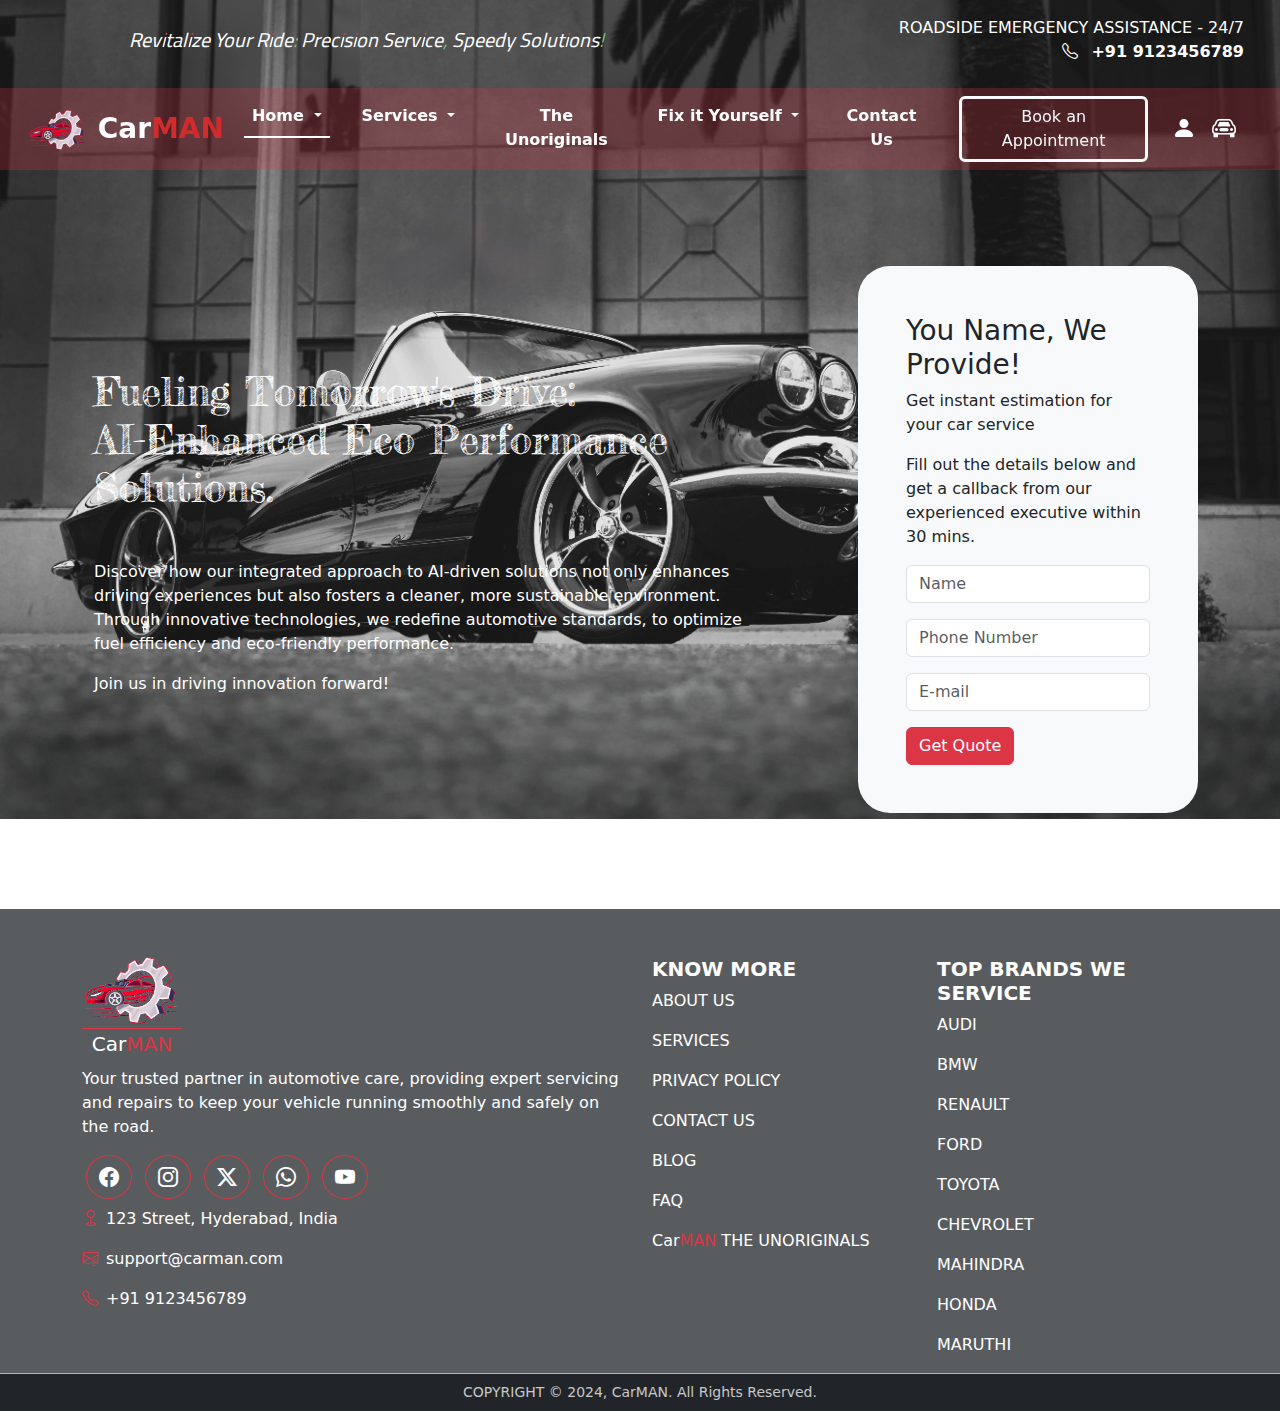
==== index.html @ 7e958ff5 "first commit" ====
<!doctype html>
<html lang="en">
  <head>
    <meta charset="utf-8">
    <meta name="description" content="Home Page for Car Repair and Maintainance Website">
    <meta name="author" content="Maleeha Fatima">
    <meta name="viewport" content="width=device-width, initial-scale=1">
    <title>CarMAN-Home</title>
    <!-- Icon -->
     <link rel="shortcut icon" href="./Asserts/Images/icon.png" type="image/x-icon">

    <!-- External CSS -->
     <link rel="stylesheet" href="style.css">

    <!-- Animation - AoS - CSS -->
    <link href="https://unpkg.com/aos@2.3.1/dist/aos.css" rel="stylesheet">

    <!-- Bootstrap Icon CDN -->
    <link rel="stylesheet" href="https://cdn.jsdelivr.net/npm/bootstrap-icons@1.11.3/font/bootstrap-icons.min.css">

    <!-- Bootstrap CDN -->
    <link href="https://cdn.jsdelivr.net/npm/bootstrap@5.3.3/dist/css/bootstrap.min.css" rel="stylesheet" integrity="sha384-QWTKZyjpPEjISv5WaRU9OFeRpok6YctnYmDr5pNlyT2bRjXh0JMhjY6hW+ALEwIH" crossorigin="anonymous">
  </head>
  <body class="Homepage-body">
    <!-- NavBar Start -->
     <!-- Nav-bar Top Start -->
     <nav class="navigation-top-bar navbar navbar-expand-lg bg-transparent">
      <div class="container-fluid align-items-center justify-content-end text-end">
        <h5 class="text-white ms-4">Revitalize Your Ride: Precision Service, Speedy Solutions!</h5>
      </div>
      <div class="container-fluid mx-4 mt-2 text-white text-uppercase d-flex flex-column align-items-end text-end">
        <p class="p-0">Roadside Emergency Assistance - 24/7<br>
        <span class="fw-bold"><i class="bi bi-telephone pe-2"></i> +91 9123456789</span></p>
      </div>
    </nav>
     <!-- Nav-bar Top End -->
    <!-- Nav-bar Links Start -->
    <nav class="navigation-bar navbar navbar-expand-lg sticky-top bg-danger bg-opacity-25">
      <div class="container-fluid text-center mx-3">
        <a class="navbar-brand text-white fw-bold fs-3" href="./index.html">
          <img src="./Asserts/Images/logo.png" alt="Logo" width="60" class="d-inline-block">
          Car<span style="color: rgb(210, 43, 43);">MAN</span>
        </a>
        <button class="navbar-toggler bg-dark-subtle" type="button" data-bs-toggle="collapse" data-bs-target="#navbarSupportedContent" aria-controls="navbarSupportedContent" aria-expanded="false" aria-label="Toggle navigation">
          <span class="navbar-toggler-icon"></span>
        </button>
        <div class="collapse navbar-collapse" id="navbarSupportedContent">
          <ul class="navbar-nav mx-auto mb-2 mb-lg-0 fw-bold nav-underline">
            <li class="nav-item dropdown mx-1">
              <a class="nav-link dropdown-toggle text-white active" href="index.html" aria-current="page" role="button" data-bs-toggle="dropdown" aria-expanded="false">
                Home
              </a>
              <ul class="dropdown-menu">
                <li><a class="dropdown-item" href="./index.html">Visit our Homepage</a></li>
                <li><a class="dropdown-item" href="#our-story">Our Story</a></li>
                <li><a class="dropdown-item" href="#services">What do we provide?</a></li>
                <li><a class="dropdown-item" href="#track">Track</a></li>
                <li><a class="dropdown-item" href="#highlights">Our Highlights</a></li>
                <li><a class="dropdown-item" href="#subscriptions">Subscriptions</a></li>
                <li><hr class="dropdown-divider"></li>
                <li><a class="dropdown-item" href="./contact.html#contact-connect-cards">Connect with a Click</a></li>
              </ul>
            </li>
            <li class="nav-item dropdown mx-1">
              <a class="nav-link dropdown-toggle text-white" href="./services.html" role="button" data-bs-toggle="dropdown" aria-expanded="false">
                Services
              </a>
              <ul class="dropdown-menu">
                <li><a class="dropdown-item" href="#service1">Service1</a></li>
                <li><a class="dropdown-item" href="#service2">Service2</a></li>
                <li><a class="dropdown-item" href="#service3">Service3</a></li>
                <li><hr class="dropdown-divider"></li>
                <li><a class="dropdown-item" href="./services.html#service3">Improve Car Performance</a></li>
              </ul>
            </li>
            <li class="nav-item mx-1">
              <a class="nav-link text-white" href="./used-cars.html">The Unoriginals</a>
            </li>
            <li class="nav-item dropdown mx-1">
              <a class="nav-link dropdown-toggle text-white" role="button" data-bs-toggle="dropdown" aria-expanded="false">
                Fix it Yourself
              </a>
              <ul class="dropdown-menu">
                <li><a class="dropdown-item" href="./troubleshoot.html">Troubleshooting Guide</a></li>
                <li><a class="dropdown-item" href="./blog.html">Blog</a></li>
              </ul>
            </li>
            <li class="nav-item mx-1">
              <a class="nav-link text-white" href="./contact.html">Contact Us</a>
            </li>
          </ul>
          <div class="nav-bar-end d-flex align-items-center">
            <a class="btn btn-outline-light border-3 border-light mx-4" href="./book-appointment.html">Book an Appointment</a>
            <a class="nav-sign-in nav-link text-white me-3 fs-4" href="./sign-in.html">
              <i class="bi bi-person-fill"></i>
            </a>
            <a class="nav-cart nav-link text-white me-3 fs-4" href="./cart.html">
              <i class="bi bi-car-front"></i>
            </a>
          </div>
        </div>
      </div>
    </nav>
    <!-- Nav-bar Links End -->
    <!-- NavBar End -->

    <!-- Info Start -->
     <section class="home-banner container my-5 py-5" id="home-info-section">
      <div class="row align-items-center g-5">
        <div class="col-12 col-sm-12 col-md-8 col-lg-8">
          <div class="container text-white pe-5 me-5">
            <h1 class="text-white mb-5">Fueling Tomorrow's Drive: <br>AI-Enhanced Eco Performance Solutions.</h1>
            <p>Discover how our integrated approach to AI-driven solutions not only enhances driving experiences but also fosters a cleaner, more sustainable environment. 
              Through innovative technologies, we redefine automotive standards, to optimize fuel efficiency and eco-friendly performance.</p>
            <p>Join us in driving innovation forward!</p>
          </div>
        </div>
        <div class="col-12 col-sm-12 col-md-4 col-lg-4">
          <div class="container bg-light rounded-5 p-5">
            <h3>You Name, We Provide!</h3>
            <p>Get instant estimation for your car service</p>
            <p>Fill out the details below and get a callback from our experienced executive within 30 mins.</p>
            <form class="row g-3">
              <div class="col-12">
                <input type="text" class="form-control" id="inputName" placeholder="Name">
              </div>
              <div class="col-12">
                <input type="tel" class="form-control" id="inputPhone" placeholder="Phone Number">
              </div>
              <div class="col-12">
                <input type="email" class="form-control" id="inputEmail" placeholder="E-mail">
              </div>
              <div class="col-12">
                <button type="submit" class="btn btn-danger">Get Quote</button>
              </div>
            </form>
          </div>
        </div>
      </div>
     </section>
    <!-- Info End -->

    <!-- Our Story Start -->
     <section class="container" id="our-story">
      
     </section>
    <!-- Our Story End -->

    <!-- What we provide Start -->
     <section id="services"></section>
    <!-- What we provide End -->

    <!-- Offers/Subscriptions Start -->
     <section id="subscriptions"></section>
    <!-- Offers/Subscriptions End -->

    <!-- Track Start -->
     <section id="track"></section>
    <!-- Track End -->

    <!-- Highlights Start -->
     <section id="highlights"></section>
    <!-- Highlights End -->

    <!-- Footer Start -->
     <footer class="footer-section container-fluid bg-dark bg-opacity-75 pt-5 mt-3">
      <div class="container">
        <div class="row">
          <div class="footer-info col-12 col-sm-12 col-md-6 col-lg-6 text-white">
            <div class="d-inline-block">
              <img src="./Asserts/Images/logo.png" alt="Logo" class="img-fluid pb-1 border-bottom border-danger" width="100">
              <p class="fs-5 mb-2 text-center">Car<span class="text-danger">MAN</span></p>
            </div>
            <p>Your trusted partner in automotive care, providing expert servicing and repairs to keep your vehicle running smoothly and safely on the road.</p>
            <div class="footer-social-media my-2">
              <button type="button" class="btn btn-outline-danger fs-5 rounded-circle text-white mx-1">
                <i class="bi bi-facebook"></i>
              </button>
              <button type="button" class="btn btn-outline-danger fs-5 rounded-circle text-white mx-1">
                <i class="bi bi-instagram"></i>
              </button>
              <button type="button" class="btn btn-outline-danger fs-5 rounded-circle text-white mx-1">
                <i class="bi bi-twitter-x"></i>
              </button>
              <button type="button" class="btn btn-outline-danger fs-5 rounded-circle text-white mx-1">
                <i class="bi bi-whatsapp"></i>
              </button>
              <button type="button" class="btn btn-outline-danger fs-5 rounded-circle text-white mx-1">
                <i class="bi bi-youtube"></i>
              </button>
            </div>
            <p class="text-white"><i class="bi bi-geo pe-2 text-danger"></i>123 Street, Hyderabad, India</p>
            <p><a href="" class="text-white link-underline-danger link-underline-opacity-0 link-offset-3-hover link-underline-opacity-75-hover"><i class="bi bi-envelope-at pe-2 text-danger"></i>support@carman.com</a></p>
            <p><a href="" class="text-white link-underline-danger link-underline-opacity-0 link-offset-3-hover link-underline-opacity-75-hover"><i class="bi bi-telephone pe-2 text-danger"></i>+91 9123456789</a></p>
          </div>
          <div class="footer-links col-12 col-sm-12 col-md-3 col-lg-3 text-white">
            <h5 class="fw-bold">KNOW MORE</h5>
            <p>
              <a href="" class="text-white link-danger link-underline-opacity-0 link-offset-3-hover link-underline-opacity-100-hover text-uppercase">About us</a>
            </p>
            <p>
              <a href="" class="text-white link-danger link-underline-opacity-0 link-offset-3-hover link-underline-opacity-100-hover text-uppercase">Services</a>
            </p>
            <p>
              <a href="" class="text-white link-danger link-underline-opacity-0 link-offset-3-hover link-underline-opacity-100-hover text-uppercase">Privacy policy</a>
            </p>
            <p>
              <a href="" class="text-white link-danger link-underline-opacity-0 link-offset-3-hover link-underline-opacity-100-hover text-uppercase">contact us</a>
            </p>
            <p>
              <a href="" class="text-white link-danger link-underline-opacity-0 link-offset-3-hover link-underline-opacity-100-hover text-uppercase">Blog</a>
            </p>
            <p>
              <a href="" class="text-white link-danger link-underline-opacity-0 link-offset-3-hover link-underline-opacity-100-hover text-uppercase">FAQ</a>
            </p>
            <p>
              <a href="" class="text-white link-danger link-underline-opacity-0 link-offset-3-hover link-underline-opacity-100-hover">Car<span class="text-danger">MAN</span> THE UNORIGINALS</a>
            </p>
          </div>
          <div class="footer-brands col-12 col-sm-12 col-md-3 col-lg-3 text-white">
            <h5 class="fw-bold">TOP BRANDS WE SERVICE</h5>
            <p>AUDI</p>
            <p>BMW</p>
            <p>RENAULT</p>
            <p>FORD</p>
            <p>TOYOTA</p>
            <p>CHEVROLET</p>
            <p>MAHINDRA</p>
            <p>HONDA</p>
            <p>MARUTHI</p>
          </div>
      </div>
      </div>
      <div class="row text-white text-center text-opacity-75 bg-dark bg-dark py-2 border-top border-dark-subtle">
        <small>COPYRIGHT &copy; 2024, CarMAN. All Rights Reserved.</small>
      </div>
     </footer>
    <!-- Footer End -->



    <!-- AoS JS -->
    <script src="https://unpkg.com/aos@2.3.1/dist/aos.js"></script>
    <script>
        AOS.init();
    </script>

    <!-- Bootstrap JS -->
    <script src="https://cdn.jsdelivr.net/npm/bootstrap@5.3.3/dist/js/bootstrap.bundle.min.js" integrity="sha384-YvpcrYf0tY3lHB60NNkmXc5s9fDVZLESaAA55NDzOxhy9GkcIdslK1eN7N6jIeHz" crossorigin="anonymous"></script>
  </body>
</html>
---- style.css ----
@import url('https://fonts.googleapis.com/css2?family=Cairo+Play:wght@200..1000&family=Satisfy&display=swap');
@import url('https://fonts.googleapis.com/css2?family=Fredericka+the+Great&display=swap');


*{
    margin: 0;
    padding: 0;
    box-sizing: border-box;
}

/* --------------------------------------------------------------------------------- */
/* Home(Index) Page Styles Starts Here */
/* Background Image Start */
.Homepage-body{
    background-image: url("./Asserts/Images/Home-bg-img-lg.jpg");
    background-size: 100vw;
    background-repeat: no-repeat;
    background-attachment: fixed;
}

@media screen and (max-width: 576px) {
    .Homepage-body{
        background-image: url("./Asserts/Images/Home-bg-img-sm.jpg");
        background-size: 100vh;
        background-repeat: no-repeat;
        background-attachment: fixed;
    }
}

@media screen and (min-width: 576px) and (max-width: 1200px) {
    .Homepage-body{
        background-size: 100vh;
        background-repeat: no-repeat;
        background-attachment: fixed;
    }
}
/* Background Image End */

/* Banner Start */
.home-banner h1{
    font-family: "Fredericka the Great", serif;
    font-weight: 400;
    font-style: normal;
}
/* Banner End */
/* Home(Index) Page Styles Ends Here */
/* --------------------------------------------------------------------------------- */





/* --------------------------------------------------------------------------------- */
/* Contact-Page Styles Starts Here */
/* .Contact-body{
    background-image: url("./Asserts/Images/contact-page-banner-lg.jpg");
    background-size: 100vw;
    background-repeat: no-repeat;
    background-attachment: fixed;
}
@media screen and (max-width: 1200px) {
    .Contact-body{
        background-image: url("./Asserts/Images/contact-page-banner-sm.jpg");
        background-size: 100vw;
        background-repeat: no-repeat;
        background-attachment: fixed;
    }
} */


.contact-banner>h3{
    font-family: "Fredericka the Great", serif;
    font-weight: 400;
    font-style: normal;
}
@media screen and (max-width: 768px){
    .contact-banner>img{
        height: 30vh;
    }
}
@media screen and (max-width: 768px){
    .map-contactform iframe{
        width: 80vw;
        justify-self: center;
        margin-left: 5vw;
    }
}
@media screen and (min-width: 769px) and (max-width: 1200px){
    .map-contactform iframe{
        width: 40vw;
    }
}

.contact-info-card .card-hover-text{
    display:none;
}
.contact-info-card .card:hover h1{
    display:none;
}
.contact-info-card .card:hover .card-hover-text{
    display:block;
}
.contact-info-card .card{
    border: none;
}
.contact-info-card .card:hover{
    border-bottom: 2px orangered solid;
    border-bottom-left-radius: 5px;
    border-bottom-right-radius: 5px;
}
@media screen and (max-width: 1200px){
    .contact-info-card .card-hover-text{
        display:block;
    }

    .contact-info-card .card{
        border-bottom: 2px orangered solid;
        border-bottom-left-radius: 5px;
        border-bottom-right-radius: 5px;
        margin-bottom: 20px;
    }
}

/* Contact-Page Styles Ends Here */
/* --------------------------------------------------------------------------------- */





/* --------------------------------------------------------------------------------- */
/* Common Styles - Start */
/* Nav-Bar Styles Start */
.navigation-top-bar h5{
    font-family: "Cairo Play", sans-serif;
    font-optical-sizing: auto;
    font-weight: 400;
    font-style: italic;
}
@media screen and (max-width: 992px) {
    .navigation-bar .nav-bar-end{
        display: flex;
        flex-direction: column;
        align-items: center;
    }
    .navigation-bar .nav-bar-end .bi{
        padding-top: 10px;
        font-size: 30px;
    }
}
/* Nav-Bar Styles End */

/* Footer Styles Start */
@media screen and (max-width: 992px) {
    .footer-section{
        text-align: center;
    }
}
/* Footer Styles End */
/* Common Styles - End */
/* --------------------------------------------------------------------------------- */
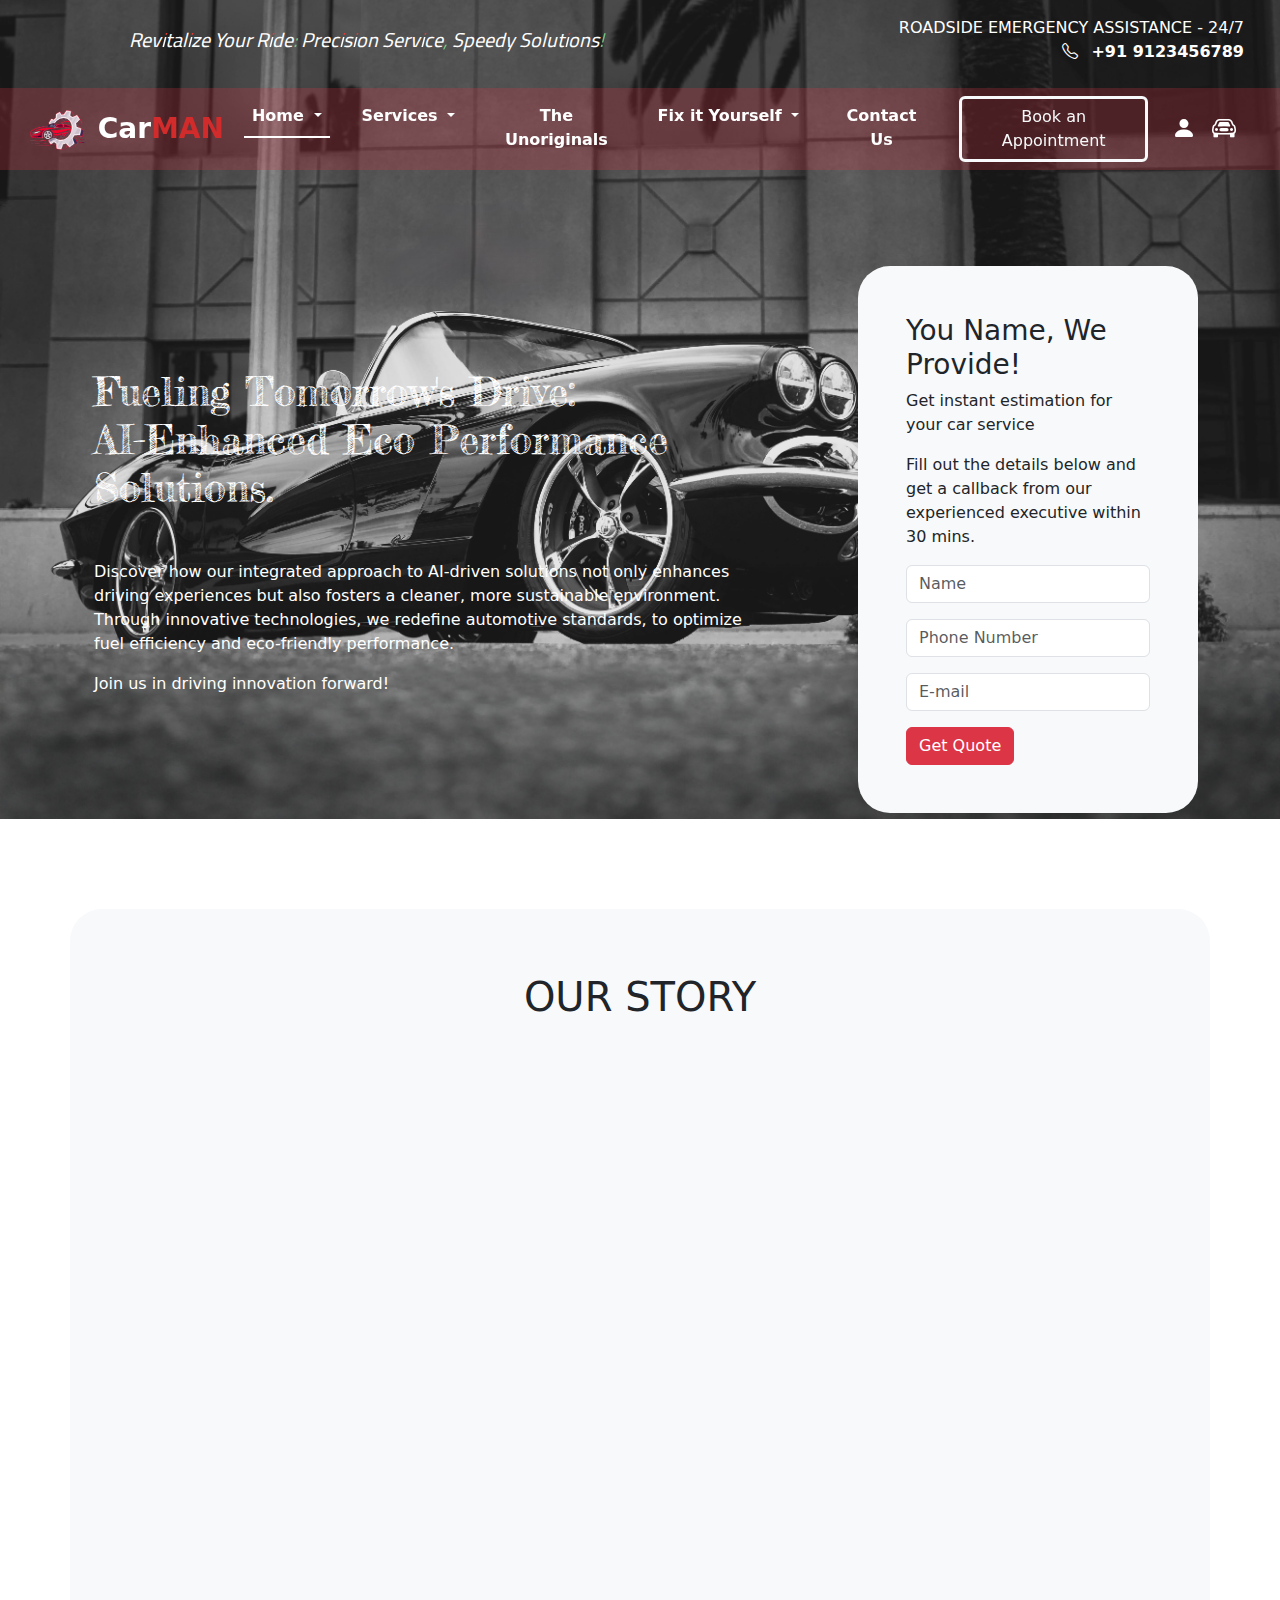
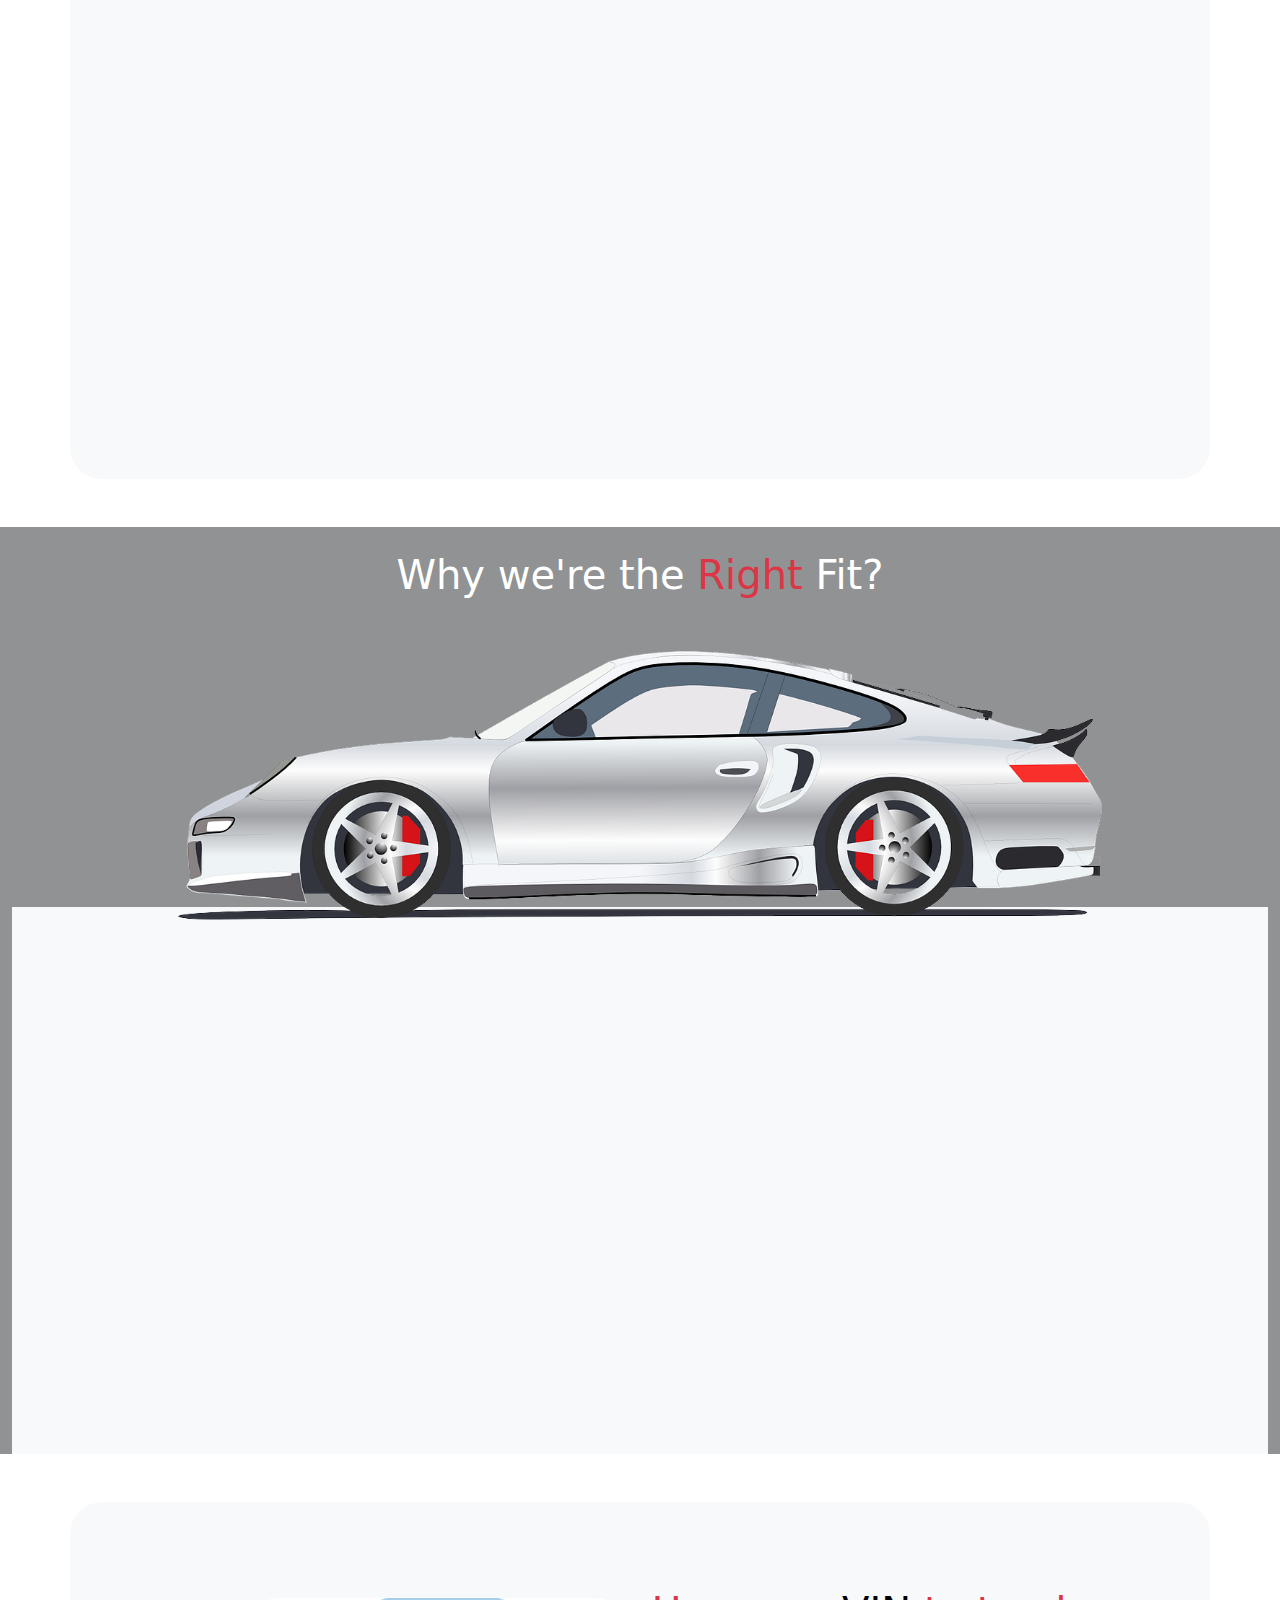
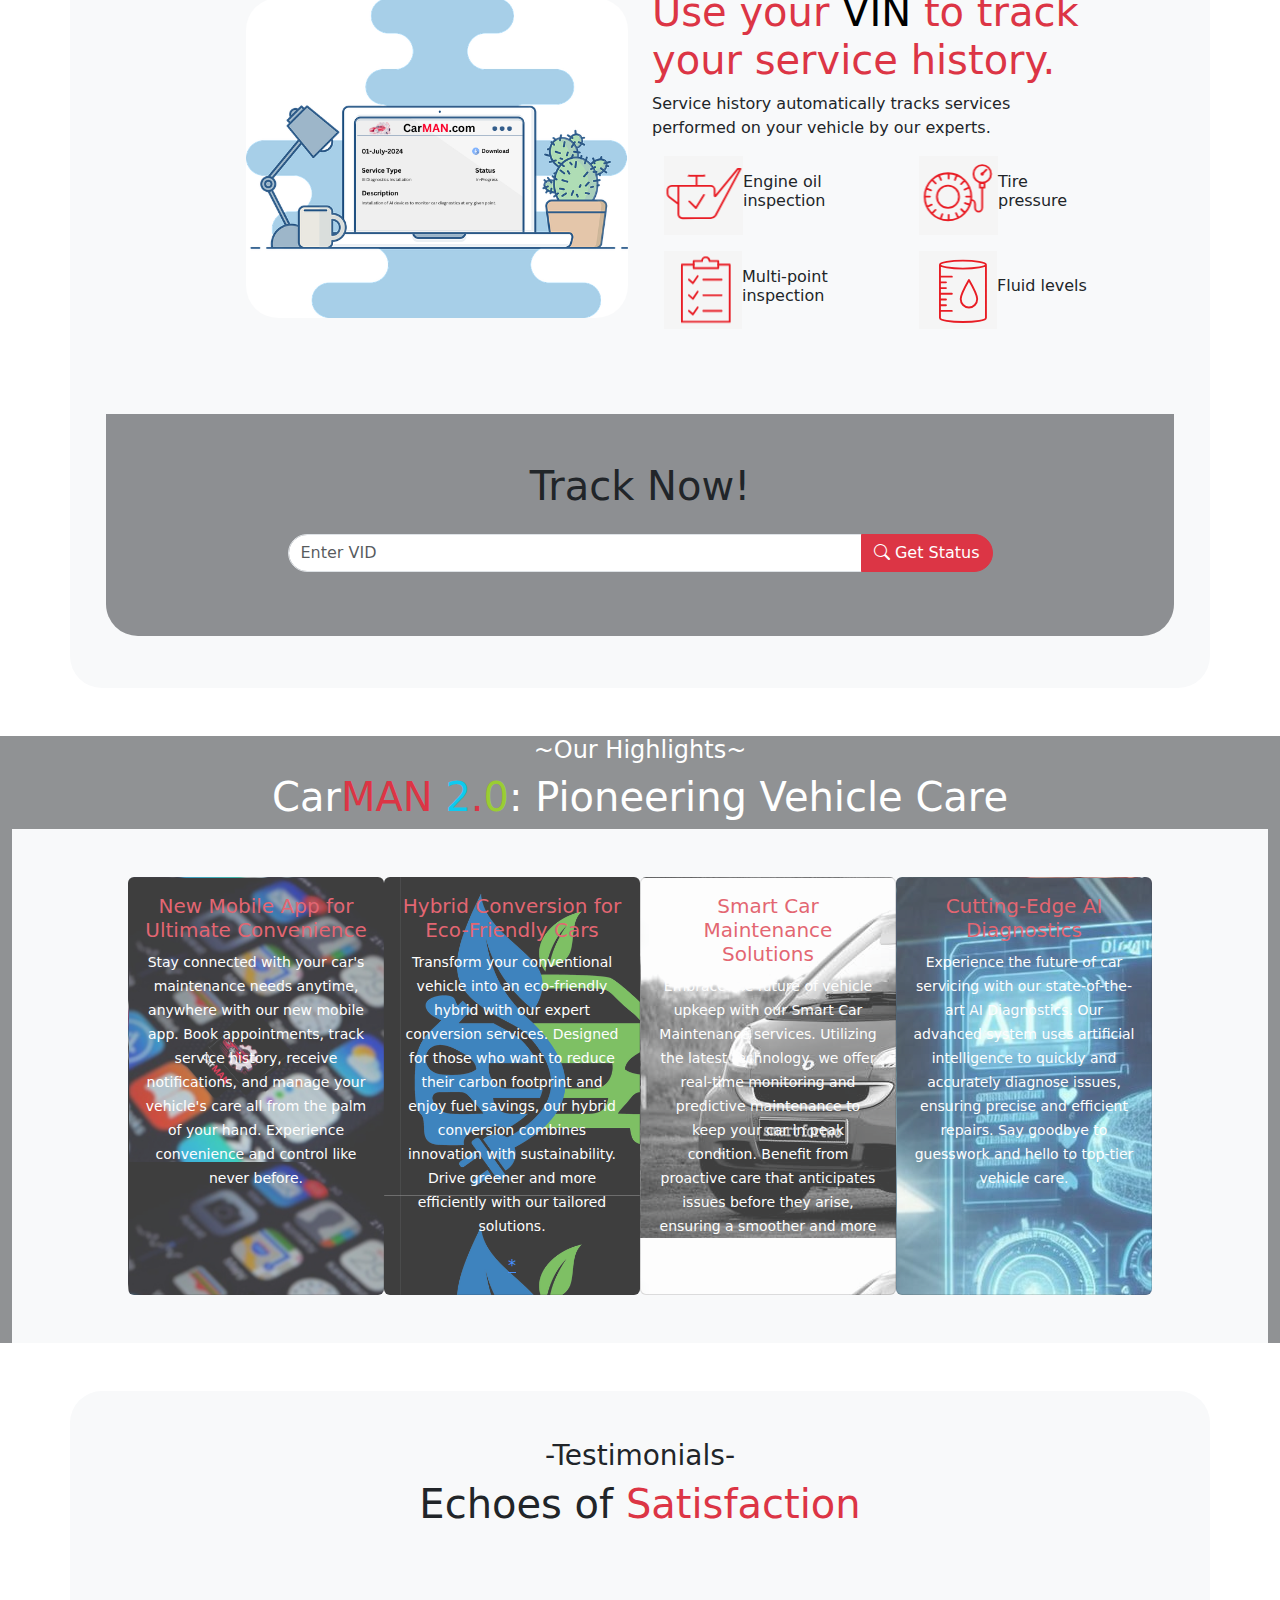
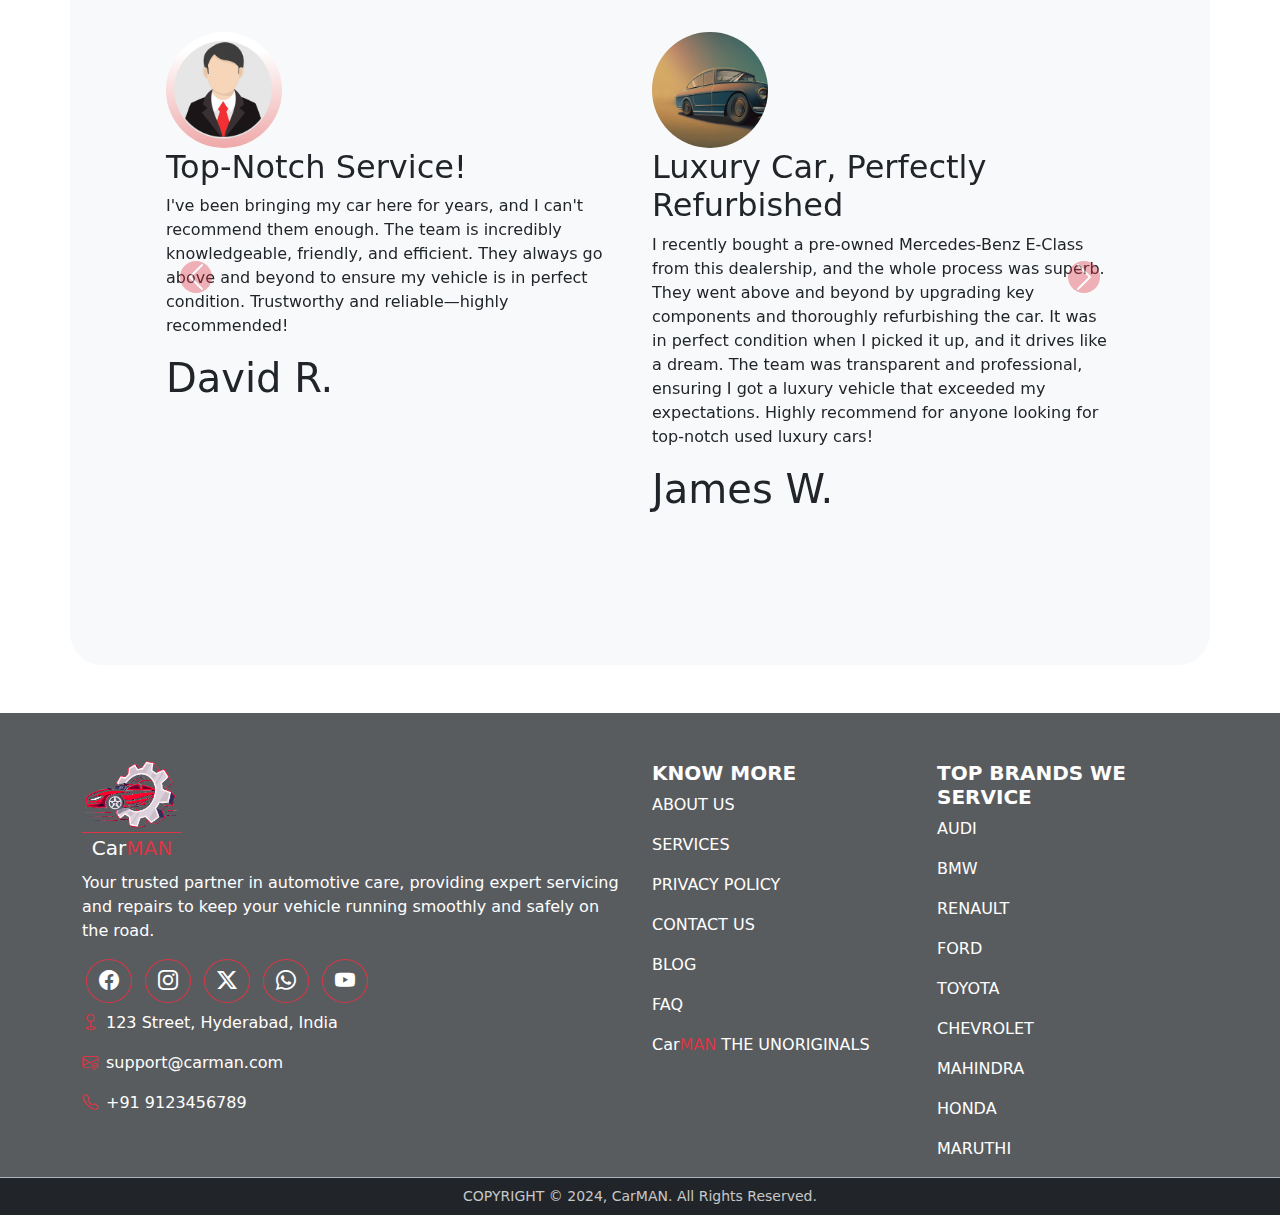
==== commit a0fd2efc: "Update:31-07-2024" ====
--- a/index.html
+++ b/index.html
@@ -34,6 +34,7 @@
       </div>
     </nav>
      <!-- Nav-bar Top End -->
+
     <!-- Nav-bar Links Start -->
     <nav class="navigation-bar navbar navbar-expand-lg sticky-top bg-danger bg-opacity-25">
       <div class="container-fluid text-center mx-3">
@@ -52,11 +53,11 @@
               </a>
               <ul class="dropdown-menu">
                 <li><a class="dropdown-item" href="./index.html">Visit our Homepage</a></li>
-                <li><a class="dropdown-item" href="#our-story">Our Story</a></li>
-                <li><a class="dropdown-item" href="#services">What do we provide?</a></li>
-                <li><a class="dropdown-item" href="#track">Track</a></li>
-                <li><a class="dropdown-item" href="#highlights">Our Highlights</a></li>
-                <li><a class="dropdown-item" href="#subscriptions">Subscriptions</a></li>
+                <li><a class="dropdown-item" href="./index.html#our-story">Our Story</a></li>
+                <li><a class="dropdown-item" href="./index.html#why-choose-us">Why we're the right fit?</a></li>
+                <li><a class="dropdown-item" href="./index.html#track">Track</a></li>
+                <li><a class="dropdown-item" href="./index.html#highlights">Our Highlights</a></li>
+                <li><a class="dropdown-item" href="./index.html#testimonials">Testimonials</a></li>
                 <li><hr class="dropdown-divider"></li>
                 <li><a class="dropdown-item" href="./contact.html#contact-connect-cards">Connect with a Click</a></li>
               </ul>
@@ -66,15 +67,22 @@
                 Services
               </a>
               <ul class="dropdown-menu">
-                <li><a class="dropdown-item" href="#service1">Service1</a></li>
-                <li><a class="dropdown-item" href="#service2">Service2</a></li>
-                <li><a class="dropdown-item" href="#service3">Service3</a></li>
+                <li><a class="dropdown-item" href="./services.html">All Services</a></li>
+                <li><a class="dropdown-item" href="./services.html#services-engine-repairs">Engine Repairs</a></li>
+                <li><a class="dropdown-item" href="./services.html#services-brake">Brake Services</a></li>
+                <li><a class="dropdown-item" href="./services.html#services-tire-rotation">Tire rotation</a></li>
+                <li><a class="dropdown-item" href="./services.html#services-suspension">Suspension Maintenance</a></li>
+                <li><a class="dropdown-item" href="./services.html#services-coolant">Coolant System Services</a></li>
+                <li><a class="dropdown-item" href="./services.html#services-electrical">Electical System Repairs</a></li>
+                <li><a class="dropdown-item" href="./services.html#services-wheel-align">Wheel Alignment</a></li>
+                <li><a class="dropdown-item" href="./services.html#services-battery">Battery Services</a></li>
+                <li><a class="dropdown-item" href="./services.html#services-exhaust">Exhaust System Maintenance</a></li>
                 <li><hr class="dropdown-divider"></li>
-                <li><a class="dropdown-item" href="./services.html#service3">Improve Car Performance</a></li>
+                <li><a class="dropdown-item" href="./services.html#FAQ">Query Hub</a></li>
               </ul>
             </li>
             <li class="nav-item mx-1">
-              <a class="nav-link text-white" href="./used-cars.html">The Unoriginals</a>
+              <a class="nav-link text-white" href="./unoriginals.html">The Unoriginals</a>
             </li>
             <li class="nav-item dropdown mx-1">
               <a class="nav-link dropdown-toggle text-white" role="button" data-bs-toggle="dropdown" aria-expanded="false">
@@ -90,8 +98,8 @@
             </li>
           </ul>
           <div class="nav-bar-end d-flex align-items-center">
-            <a class="btn btn-outline-light border-3 border-light mx-4" href="./book-appointment.html">Book an Appointment</a>
-            <a class="nav-sign-in nav-link text-white me-3 fs-4" href="./sign-in.html">
+            <a class="btn btn-outline-light border-3 border-light mx-4" href="./index.html#exampleModal" data-bs-toggle="modal">Book an Appointment</a>
+            <a class="nav-sign-in nav-link text-white me-3 fs-4" href="./log-in.html">
               <i class="bi bi-person-fill"></i>
             </a>
             <a class="nav-cart nav-link text-white me-3 fs-4" href="./cart.html">
@@ -102,6 +110,37 @@
       </div>
     </nav>
     <!-- Nav-bar Links End -->
+
+    <!-- Book an Appointment Start -->
+     <!-- Modal -->
+      <section class="modal fade" id="exampleModal" tabindex="-1" aria-labelledby="exampleModalLabel" aria-hidden="true">
+        <div class="modal-dialog modal-dialog-centered">
+          <div class="modal-content text-white book-appointment border border-white">
+            <div class="modal-header">
+              <h1 class="modal-title fs-5" id="exampleModalLabel">Request a <span class="text-danger">Callback</span></h1>
+              <button type="button" class="btn-close bg-light rounded-circle" data-bs-dismiss="modal" aria-label="Close"></button>
+            </div>
+            <div class="modal-body">
+              <form class="row g-3">
+                <div class="col-md-12">
+                  <input type="text" class="form-control" id="inputName" placeholder="Name">
+                </div>
+                <div class="col-md-12">
+                  <input type="text" class="form-control" id="inputVehicleDetails" placeholder="Vehicle Details">
+                </div>
+                <div class="col-12">
+                  <input type="tel" class="form-control" id="inputPhone" placeholder="Phone Number">
+                </div>
+              </form>
+            </div>
+            <div class="modal-footer">
+              <button type="button" class="btn btn-light text-dark" data-bs-dismiss="modal">Close</button>
+              <button type="button" class="btn btn-danger text-white">SUBMIT</button>
+            </div>
+          </div>
+        </div>
+      </section>
+    <!-- Book an Appointment End -->
     <!-- NavBar End -->
 
     <!-- Info Start -->
@@ -141,26 +180,324 @@
     <!-- Info End -->
 
     <!-- Our Story Start -->
-     <section class="container" id="our-story">
-      
+     <section class="our-story container bg-light rounded-5 text-center justify-content-center py-3" id="our-story">
+      <div class="container text-center py-5">
+        <h1>OUR STORY</h1>
+      </div>
+      <!-- Row-1 -->
+      <div class="row g-5 align-items-center py-2">
+        <div class="col-12 col-sm-12 col-md-6 col-lg-6 px-5" data-aos="fade-right" data-aos-duration="500">
+          <h3>Rev Up with Car<span class="text-danger">MAN</span>: The Next-Gen Car Service</h3>
+          <p>Welcome to CarMAN, your future go-to destination for innovative and eco-friendly car servicing and repair. 
+            We're driven by a clear mission: to revolutionize the way you experience car care with advanced technology and a commitment to sustainability.</p>
+        </div>
+        <div class="col-12 col-sm-12 col-md-6 col-lg-6" data-aos="fade-left" data-aos-duration="500">
+          <img src="./Asserts/Images/our-story-img1.jpg" alt="Image" class="img-fluid rounded-5 w-75">
+        </div>
+      </div>
+      <!-- Row-2 -->
+      <div class="row g-5 align-items-center py-2">
+        <div class="col-12 col-sm-12 col-md-6 col-lg-6" data-aos="fade-right" data-aos-duration="500">
+          <img src="./Asserts/Images/our-story-img2.jpeg" alt="Image" class="img-fluid rounded-5 w-75">
+        </div>
+        <div class="col-12 col-sm-12 col-md-6 col-lg-6 px-5" data-aos="fade-left" data-aos-duration="500">
+          <h3>Innovative Solutions for a <span class="text-success">Greener</span> Future</h3>
+          <p>At CarMAN, we're excited to bring you cutting-edge, AI-driven solutions that not only enhance the efficiency of our services but also contribute to a greener planet. 
+            Our focus on smart car technology and eco-friendly practices ensures that every repair and maintenance task is handled with precision and care, 
+            reflecting our dedication to both innovation and the environment.</p>
+        </div>
+      </div>
+      <!-- Row-3 -->
+      <div class="row g-5 align-items-center py-2" data-aos="fade-right" data-aos-duration="500">
+        <div class="col-12 col-sm-12 col-md-6 col-lg-6 px-5">
+          <h3>Comprehensive Car Care Services</h3>
+          <p>We offer a range of services designed to keep your vehicle running smoothly. 
+            From essential repairs to routine maintenance, our aim is to provide top-notch service that meets the highest standards of quality. 
+            With our expert team and our unique approach, our commitment to customer satisfaction and advanced technology will always be at the heart of what we do.</p>
+        </div>
+        <div class="col-12 col-sm-12 col-md-6 col-lg-6" data-aos="fade-left" data-aos-duration="500">
+          <a href="https://www.vecteezy.com/free-videos/service" title="Service Stock Videos by Vecteezy">
+            <video autoplay muted loop width="500px" class="img-fluid rounded-5">
+              <source src="./Asserts/Videos/our-story-3.mp4" type="video/mp4" >
+            </video>
+          </a>
+        </div>
+      </div>
+      <!-- Row-4 -->
+      <div class="row g-5 align-items-center py-2">
+        <div class="col-12 col-sm-12 col-md-12 col-lg-12 p-5" data-aos="fade-down" data-aos-duration="500">
+          <h3>The <span class="text-secondary">Road</span> Ahead: Our Next Adventure</h3>
+          <p>Join us on this exciting journey and be part of the change in automotive service. <br>
+            We're enthusiastic about the future and eager to serve you wherever you are. <br>
+            We look forward to connecting with you and delivering exceptional service with a fresh, modern twist!
+          </p>
+        </div>
+      </div>      
      </section>
     <!-- Our Story End -->
 
-    <!-- What we provide Start -->
-     <section id="services"></section>
-    <!-- What we provide End -->
-
-    <!-- Offers/Subscriptions Start -->
-     <section id="subscriptions"></section>
-    <!-- Offers/Subscriptions End -->
+    <!-- Why Choose Us(Why we're the right Fit) Start -->
+     <section class="container-fluid bg-dark bg-opacity-50" id="why-choose-us">
+      <!-- Header Start -->
+       <h1 class="text-center text-white mt-5 py-4">Why we're the <span class="text-danger">Right</span> Fit?</h1>
+      <!-- Header End -->
+      <!-- Banner Start -->
+       <div class="container-fluid text-center">
+        <img src="./Asserts/Images/wcu-banner.png" alt="Banner" class="img-fluid w-75">
+       </div>
+      <!-- Banner End -->
+
+      <!-- Cards Section Start -->
+       <div class="container-fluid bg-light">
+        <div class="row row-cols-1 row-cols-sm-2 row-cols-md-3 row-cols-lg-6 g-4 pb-5 px-5" data-aos="zoom-in-right" data-aos-duration="3000">
+          <!-- Card-1 -->
+          <div class="col">
+            <div class="card h-100 shadow-lg wcu-card">
+              <img src="./Asserts/Images/wcu-engines.png" class="card-img-top img-fluid img-thumbnail rounded-top-3" alt="Engine Repair">
+              <div class="card-body">
+                <h6 class="card-title">Expert Engine Excellence</h6>
+                <p class="card-text">Our engine specialists use cutting-edge tools to handle even the toughest issues, ensuring your engine performs at its best.</p>
+              </div>
+            </div>
+          </div>
+          <!-- Card-2 -->
+          <div class="col">
+            <div class="card h-100 shadow-lg wcu-card">
+              <img src="./Asserts/Images/wcu-wheels.png" class="card-img-top img-fluid img-thumbnail rounded-top-3" alt="Optimized Tire and Wheel Care">
+              <div class="card-body">
+                <h6 class="card-title">Optimized Tire and Wheel Care</h6>
+                <p class="card-text">Maximize performance with our expert tire rotation and precise wheel alignment, ensuring even tire wear and improved handling, stability, and fuel efficiency.</p>
+              </div>
+            </div>
+          </div>
+          <!-- Card-3 -->
+          <div class="col">
+            <div class="card h-100 shadow-lg wcu-card">
+              <img src="./Asserts/Images/wcu-fluids.png" class="card-img-top img-fluid img-thumbnail rounded-top-3" alt="Comprehensive Fluid and Oil Maintenance">
+              <div class="card-body">
+                <h6 class="card-title">Comprehensive Fluid and Oil Maintenance</h6>
+                <p class="card-text">Keep your engine running smoothly with thorough fluid checks and quick, high-quality oil changes to prevent issues and enhance performance.</p>
+              </div>
+            </div>
+          </div>
+          <!-- Card-4 -->
+          <div class="col">
+            <div class="card h-100 shadow-lg wcu-card">
+              <img src="./Asserts/Images/wcu-suspension.png" class="card-img-top img-fluid img-thumbnail rounded-top-3" alt="Complete Comfort and Performance Check">
+              <div class="card-body">
+                <h6 class="card-title">Complete Comfort and Performance Check</h6>
+                <p class="card-text">Ensure a smooth ride, effective AC, and reliable battery with our expert suspension repairs, trusted AC maintenance, and efficient battery care.</p>
+              </div>
+            </div>
+          </div>
+          <!-- Card-5 -->
+          <div class="col">
+            <div class="card h-100 shadow-lg wcu-card">
+              <img src="./Asserts/Images/wcu-brake.png" class="card-img-top img-fluid img-thumbnail rounded-top-3" alt="Reliable Brake Service">
+              <div class="card-body">
+                <h6 class="card-title">Reliable Brake Service</h6>
+                <p class="card-text">We ensure your brakes are in top shape with thorough inspections and high-quality parts for your safety and peace of mind.</p>
+              </div>
+            </div>
+          </div>
+          <!-- Card-6 -->
+          <div class="col">
+            <div class="card h-100 shadow-lg wcu-card">
+              <img src="./Asserts/Images/wcu-diagnostics.png" class="card-img-top img-fluid img-thumbnail rounded-top-3" alt="Precision Diagnostics">
+              <div class="card-body">
+                <h6 class="card-title">Precision Diagnostics</h6>
+                <p class="card-text">Get accurate solutions with our advanced diagnostic services, identifying and resolving issues effectively to get you back on the road.</p>
+              </div>
+            </div>
+          </div>
+      </div>
+       </div>
+      <!-- Cards Section End -->
+     </section>
+    <!-- Why Choose Us(Why we're the right Fit) End -->
 
     <!-- Track Start -->
-     <section id="track"></section>
+     <section id="track">
+      <div class="container bg-light my-5 rounded-5 p-5 pb-1">
+        <div class="row align-items-center">
+          <div class="col-12 col-sm-12 col-md-6 col-lg-6 text-end my-5">
+            <img src="./Asserts/Images/track.png" alt="Track" class="img-fluid rounded-5 w-75">
+          </div>
+          <div class="col-12 col-sm-12 col-md-6 col-lg-6">
+            <h1 class="text-danger">Use your <span class="text-black">VIN</span> to track <br>your service history.</h1>
+            <p>Service history automatically tracks services <br>performed on your vehicle by our experts.</p>
+            <div class="container">
+              <div class="row gy-3"> 
+                <div class="col-md-6 col-lg-6 d-flex align-items-center">
+                  <img src="./Asserts/Images/track-1.png" alt="Engine oil inspection" class="img-fluid">
+                  <h6>Engine oil <br>inspection</h6>
+                </div>
+                <div class="col-md-6 col-lg-6 d-flex align-items-center">
+                  <img src="./Asserts/Images/track-3.png" alt="Tire pressure" class="img-fluid">
+                  <h6>Tire <br>pressure</h6>
+                </div>
+                <div class="col-md-6 col-lg-6 d-flex align-items-center">
+                  <img src="./Asserts/Images/track-2.png" alt="Multi-point inspection" class="img-fluid">
+                  <h6>Multi-point <br>inspection</h6>
+                </div>
+                <div class="col-md-6 col-lg-6 d-flex align-items-center">
+                  <img src="./Asserts/Images/track-4.png" alt="Fluid levels" class="img-fluid">
+                  <h6>Fluid levels</h6>
+                </div>
+              </div>
+            </div>
+          </div>
+        </div>
+        <div class="row my-5 bg-dark bg-opacity-50 rounded-bottom-5 text-center p-5">
+          <h1 class="pb-3">Track Now!</h1>
+          <div class="input-group mb-3 w-75 mx-auto">
+            <input type="text" class="form-control rounded-start-pill" placeholder="Enter VID">
+            <span class="input-group-text btn btn-danger rounded-end-pill"><i class="bi bi-search text-white"></i> Get Status</span>
+          </div>
+        </div>
+      </div>
+     </section>
     <!-- Track End -->
 
     <!-- Highlights Start -->
-     <section id="highlights"></section>
+     <section class="container-fluid bg-dark bg-opacity-50 text-center text-white" id="highlights">
+        <!-- Header Start -->
+         <h4>~Our Highlights~</h4>
+         <h1>
+          Car<span class="text-danger">MAN</span>
+          <span class="text-info">2</span><span class="text-danger">.</span><span style="color: yellowgreen;">0</span>:
+          Pioneering Vehicle Care
+        </h1>
+        <!-- Header End -->
+        
+        <!-- Highlight Cards Start -->
+        <div class="container-fluid bg-light p-5">
+          <div class="row highlights-row">
+            <div class="card-group">
+              <!-- Card-1 -->
+               <div class="col-12 col-sm-12 col-md-6 col-lg-3">
+                <div class="card h-100 highlights-card1">
+                  <div class="card-body text-white">
+                    <h5 class="card-title text-danger">New Mobile App for Ultimate Convenience</h5>
+                    <p class="card-text"><small>Stay connected with your car's maintenance needs anytime, anywhere with our new mobile app. 
+                      Book appointments, track service history, receive notifications, and manage your vehicle's care all from the palm of your hand. 
+                      Experience convenience and control like never before.</small></p>
+                  </div>
+                </div>
+               </div>
+              <!-- Card-2 -->
+              <div class="col-12 col-sm-12 col-md-6 col-lg-3">
+                <div class="card h-100 highlights-card2">
+                  <div class="card-body text-white">
+                    <h5 class="card-title text-danger">Hybrid Conversion for Eco-Friendly Cars</h5>
+                    <p class="card-text"><small>Transform your conventional vehicle into an eco-friendly hybrid with our expert conversion services. 
+                      Designed for those who want to reduce their carbon footprint and enjoy fuel savings, our hybrid conversion combines innovation with sustainability. 
+                      Drive greener and more efficiently with our tailored solutions.</small></p>
+                    <a href="https://www.vectorstock.com/royalty-free-vector/environmentally-friendly-electric-car-design-vector-28121067">*</a>
+                  </div>
+                </div>
+              </div>
+              <!-- Card-3 -->
+              <div class="col-12 col-sm-12 col-md-6 col-lg-3">
+                <div class="card h-100 highlights-card3">
+                  <div class="card-body text-white">
+                    <h5 class="card-title text-danger">Smart Car Maintenance Solutions</h5>
+                    <p class="card-text"><small>Embrace the future of vehicle upkeep with our Smart Car Maintenance services. 
+                      Utilizing the latest technology, we offer real-time monitoring and predictive maintenance to keep your car in peak condition. 
+                      Benefit from proactive care that anticipates issues before they arise, ensuring a smoother and more reliable driving experience.</small></p>
+                  </div>
+                </div>
+              </div>
+              <!-- Card-4 -->
+              <div class="col-12 col-sm-12 col-md-6 col-lg-3">
+                <div class="card h-100 highlights-card4">
+                  <div class="card-body text-white">
+                    <h5 class="card-title text-danger">Cutting-Edge AI Diagnostics</h5>
+                    <p class="card-text"><small>Experience the future of car servicing with our state-of-the-art AI Diagnostics. 
+                      Our advanced system uses artificial intelligence to quickly and accurately diagnose issues, ensuring precise and efficient repairs. 
+                      Say goodbye to guesswork and hello to top-tier vehicle care.</small></p>
+                  </div>
+                </div>
+              </div>
+            </div>
+          </div>
+        </div>
+        <!-- Highlight Cards End -->
+     </section>
     <!-- Highlights End -->
+
+    <!-- Testimonials Start -->
+    <section class="container bg-light rounded-5 my-5 p-5" id="testimonials">
+      <!-- Header Start -->
+       <h3 class="text-center">-Testimonials-</h3>
+       <h1 class="text-center">Echoes of <span class="text-danger">Satisfaction</span></h1>
+      <!-- Header End -->
+      <div id="carouselExampleAutoplaying" class="carousel slide" data-bs-ride="carousel">
+        <div class="carousel-inner">
+          <div class="carousel-item active">
+            <div class="container my-5 p-5">
+              <div class="row">
+                <!-- Testimonial-1 -->
+                <div class="col-12 col-sm-12 col-md-6 col-lg-6">
+                  <img src="./Asserts/Images/testimonials-m.png" alt="Testimonials" class="img-fluid w-25 rounded-circle">
+                  <h2>Top-Notch Service!</h2>
+                  <p>I've been bringing my car here for years, and I can't recommend them enough. 
+                    The team is incredibly knowledgeable, friendly, and efficient. 
+                    They always go above and beyond to ensure my vehicle is in perfect condition. 
+                    Trustworthy and reliable—highly recommended!</p>
+                  <h1>David R.</h1>
+                </div>
+                <!-- Testimonial-2 -->
+                <div class="col-12 col-sm-12 col-md-6 col-lg-6">
+                  <img src="./Asserts/Images/testimonial-1.jpg" alt="Testimonials" class="img-fluid w-25 rounded-circle">
+                  <h2>Luxury Car, Perfectly Refurbished</h2>
+                  <p>I recently bought a pre-owned Mercedes-Benz E-Class from this dealership, and the whole process was superb. 
+                    They went above and beyond by upgrading key components and thoroughly refurbishing the car. 
+                    It was in perfect condition when I picked it up, and it drives like a dream. 
+                    The team was transparent and professional, ensuring I got a luxury vehicle that exceeded my expectations. 
+                    Highly recommend for anyone looking for top-notch used luxury cars!</p>
+                  <h1>James W.</h1>
+                </div>
+              </div>
+            </div>
+          </div>
+          <div class="carousel-item">
+            <div class="container my-5 p-5">
+              <div class="row">
+                <!-- Testimonial-3 -->
+                <div class="col-12 col-sm-12 col-md-6 col-lg-6">
+                  <img src="./Asserts/Images/testimonials-m.png" alt="Testimonials" class="img-fluid w-25 rounded-circle">
+                  <h2>Reliable and Transparent</h2>
+                  <p>I've had my car serviced here a few times, and each experience has been positive. 
+                    They're transparent about what needs to be done and offer helpful recommendations without pushing unnecessary services. 
+                    It's great to find a shop you can trust!</p>
+                  <h1>Michael K.</h1>
+                </div>
+                <!-- Testimonial-4 -->
+                <div class="col-12 col-sm-12 col-md-6 col-lg-6">
+                  <img src="./Asserts/Images/testimonials-f.png" alt="Testimonials" class="img-fluid w-25 rounded-circle">
+                  <h2>A Refreshing Change</h2>
+                  <p>After a frustrating experience with my previous mechanic, I found this place and couldn't be happier. 
+                    The staff is professional, the work is top-quality, and they genuinely care about their customers. 
+                    It's a refreshing change to find such a dependable service.</p>
+                  <h1>Amanda L.</h1>
+                </div>
+              </div>
+            </div>
+          </div>
+        </div>
+        <button class="carousel-control-prev" type="button" data-bs-target="#carouselExampleAutoplaying" data-bs-slide="prev">
+          <span class="carousel-control-prev-icon bg-danger bg-opacity-75 rounded-circle"></span>
+          <span class="visually-hidden">Previous</span>
+        </button>
+        <button class="carousel-control-next" type="button" data-bs-target="#carouselExampleAutoplaying" data-bs-slide="next">
+          <span class="carousel-control-next-icon  bg-danger bg-opacity-75 rounded-circle"></span>
+          <span class="visually-hidden">Next</span>
+        </button>
+      </div>
+    </section>
+    <!-- Testimonials End -->
+
 
     <!-- Footer Start -->
      <footer class="footer-section container-fluid bg-dark bg-opacity-75 pt-5 mt-3">
--- a/style.css
+++ b/style.css
@@ -29,7 +29,7 @@
 
 @media screen and (min-width: 576px) and (max-width: 1200px) {
     .Homepage-body{
-        background-size: 100vh;
+        background-size: 100vw 100vh;
         background-repeat: no-repeat;
         background-attachment: fixed;
     }
@@ -43,11 +43,180 @@
     font-style: normal;
 }
 /* Banner End */
+
+/* Book Appointment Start */
+#exampleModal .book-appointment{
+    background-image: url("./Asserts/Images/book-appointment.jpg");
+}
+/* Book Appointment End */
+
+/* Why Choose Us Styles Start */
+.wcu-card:hover{
+    transform: scale(1.1);
+}
+/* #why-choose-us .wcu-img:hover{
+    animation: animate 3s ease-in-out infinite;
+    animation-direction: alternate;
+}
+@keyframes animate {
+    to{
+        transform: scale(1.2);
+    }
+  } */
+/* Why Choose Us Styles End */
+
+/* Our Highlights Styles(CarMAN2.0) Start */
+
+#highlights .highlights-row{
+    padding-left: 2rem;
+    padding-right: 2rem;
+    margin-left: 1.5rem;
+    margin-right: 1.5rem;
+}
+@media screen and (max-width: 576px) {
+    #highlights .highlights-row{
+        padding-left: 0;
+        padding-right: 0;
+        margin: 0;
+    }
+}
+#highlights .highlights-card1{
+    background-image: url("./Asserts/Images/highlights-app.png");
+    opacity: 0.75;
+}
+#highlights .highlights-card2{
+    background-image: url("./Asserts/Images/highlights-hybrid.png");
+    opacity: 0.75;
+}
+#highlights .highlights-card3{
+    background-image: url("./Asserts/Images/highlights-smartcar.jpg");
+    opacity: 0.75;
+}
+#highlights .highlights-card4{
+    background-image: url("./Asserts/Images/highlights-ai.jpeg");
+    opacity: 0.75;
+}
+#highlights .highlights-card1:hover,
+#highlights .highlights-card2:hover,
+#highlights .highlights-card3:hover,
+#highlights .highlights-card4:hover{
+    opacity: 1;
+}
+/* Our Highlights Styles End */
+
 /* Home(Index) Page Styles Ends Here */
 /* --------------------------------------------------------------------------------- */
 
 
 
+
+
+/* --------------------------------------------------------------------------------- */
+/* Services Page Style Start Here */
+.services-body {
+    background-color: black; /* background color of  entire page */
+    color: white; 
+  }
+  
+  /* Banner Section */
+  .services-banner {
+    background-color: black; /* Set banner section background color */
+  }
+  
+  .services-banner p {
+    color: whitesmoke; /* Set banner text color */
+  }
+  
+  /* Main Section */
+  .services-container {
+    padding: 50px 15px; /* Add padding to the main section */
+  }
+  
+  .services-container h2,
+  .services-container p {
+    color: white; /* Set main section text color */
+  }
+  
+  .service-item {
+    background-color: #333; /* Set service item background color (dark grey) */
+    color: white; /* Set service item text color */
+    padding: 20px; /* Add padding to service items */
+    margin-bottom: 20px; /* Add bottom margin to service items */
+    border-radius: 10px; /* Round the corners of service items */
+  }
+  
+  .service-item h3 {
+    color: white; /* Set service item title text color */
+  }
+  
+  .service-item p {
+    color: #aaa; /* Set service item description text color (light grey) */
+  }
+  
+  /* FAQ Section */
+  .red-text {
+    color: red;
+  }
+  
+  .services-accordion-button {
+    color: rgb(213, 16, 16); /* Set FAQ section accordion button text color */
+  }
+  
+  .services-accordion-body {
+    background-color: #333; /* Set FAQ section accordion body background color (dark grey) */
+    color: white; /* Set FAQ section accordion body text color */
+  }
+/* Services Page Style End Here */
+/* --------------------------------------------------------------------------------- */  
+
+
+
+
+
+/* --------------------------------------------------------------------------------- */  
+/* Sign-up/Login Page Style Start */
+.sign-up-body,.log-in-body {
+    background : url(./Asserts/Images/car\ servicess.jpg)no-repeat  center fixed; /* background color of  entire page */
+    background-size: cover; /* Cover the entire viewport */
+    color:white; 
+  }
+
+.sign-up-card, .log-in-card {
+     background-color: rgba(51, 51, 51, 0.8); 
+     border: 2px solid #f00; /* Red border */
+     border-radius: 8px;
+     padding: 20px; /* Padding inside the card */
+     box-shadow: 0 4px 8px rgba(0, 0, 0, 0.5);
+     
+ }
+ .sign-up-card{
+    transform: translateY(20%);
+ }
+ .log-in-card{
+    transform: translateY(50%);
+ }
+.sign-up-card-title, .log-in-card-title {
+    color: #f00; /* Red color for heading */
+    text-align: center;
+}
+/* Sign-up/Login Page Style End */
+/* --------------------------------------------------------------------------------- */  
+
+
+
+
+
+
+/* --------------------------------------------------------------------------------- */  
+/* Unoriginals Styles Start */
+.unoriginals-body{
+    background-image: url("./Asserts/Images/unoriginals-bg.jpg");
+    background-size: cover;
+    background-repeat: no-repeat;
+    background-attachment: fixed;
+}
+/* Unoriginals Styles End */
+/* --------------------------------------------------------------------------------- */  
 
 
 /* --------------------------------------------------------------------------------- */
